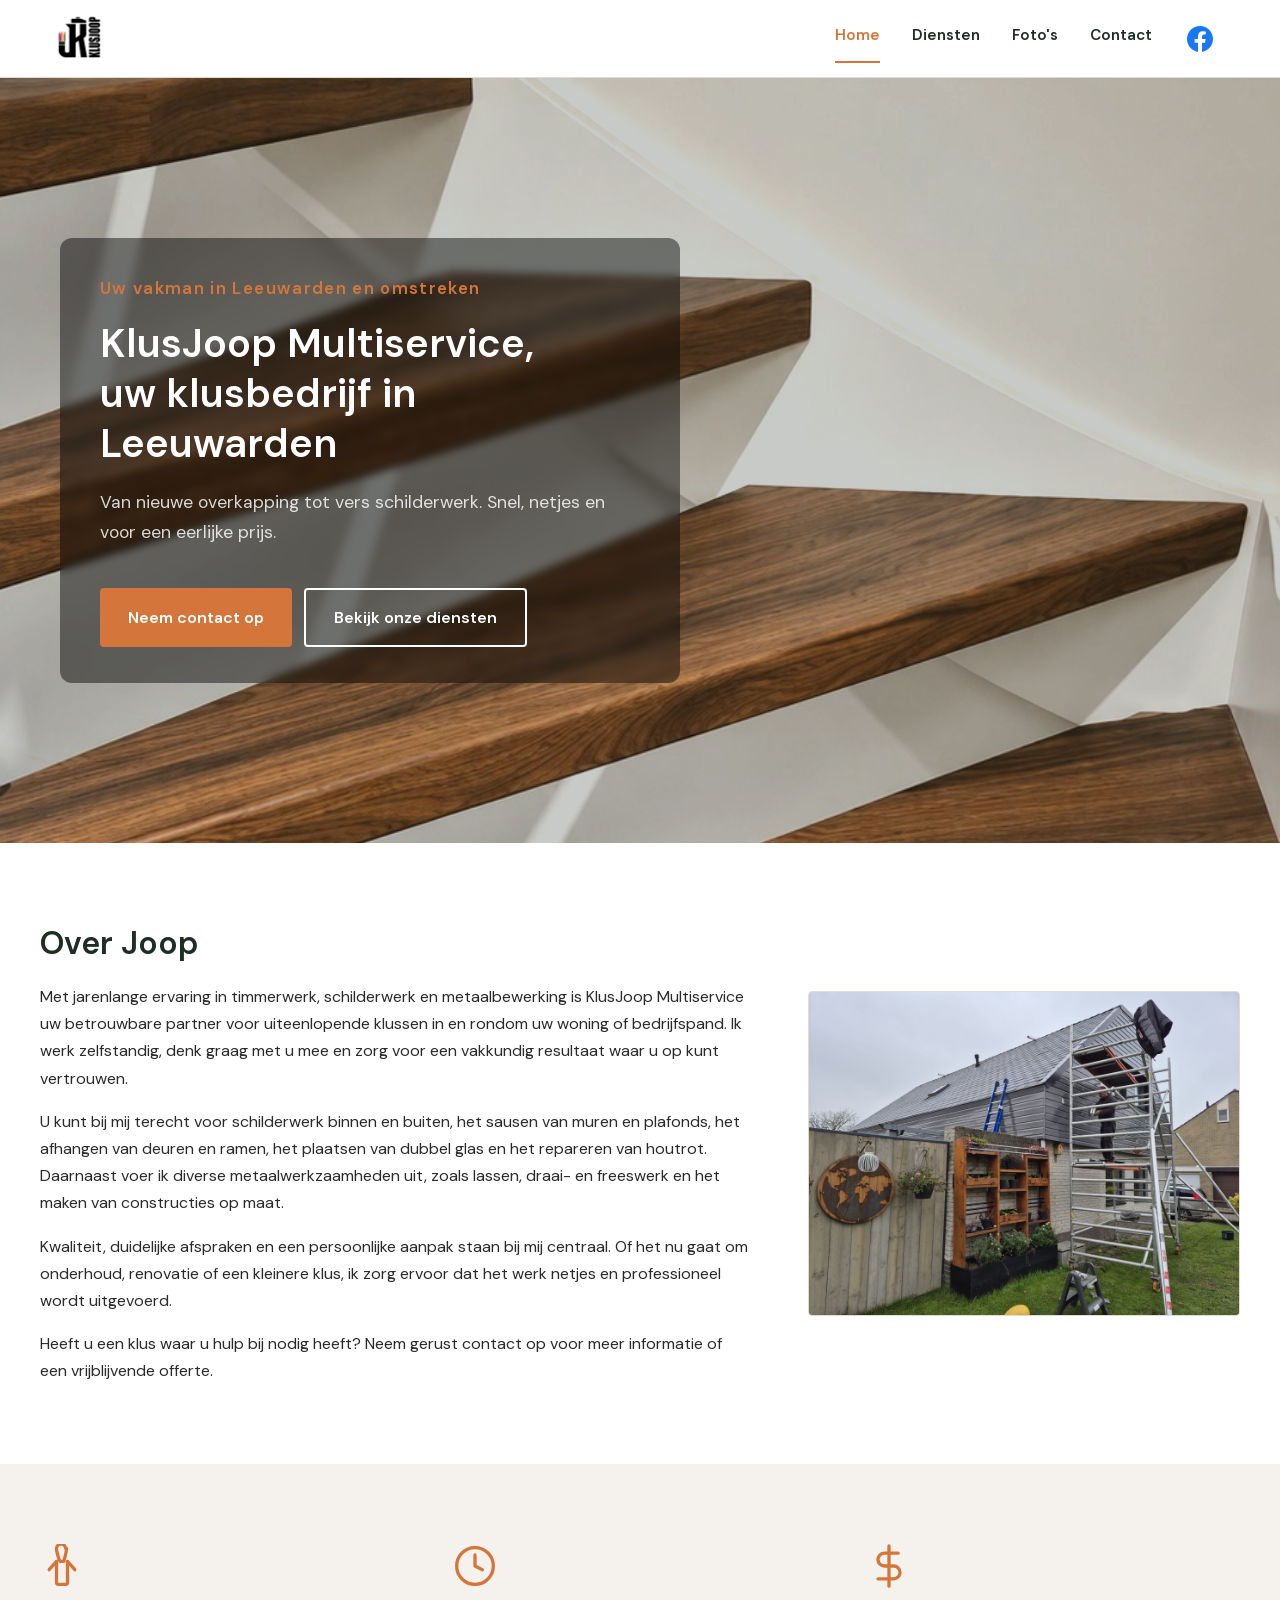
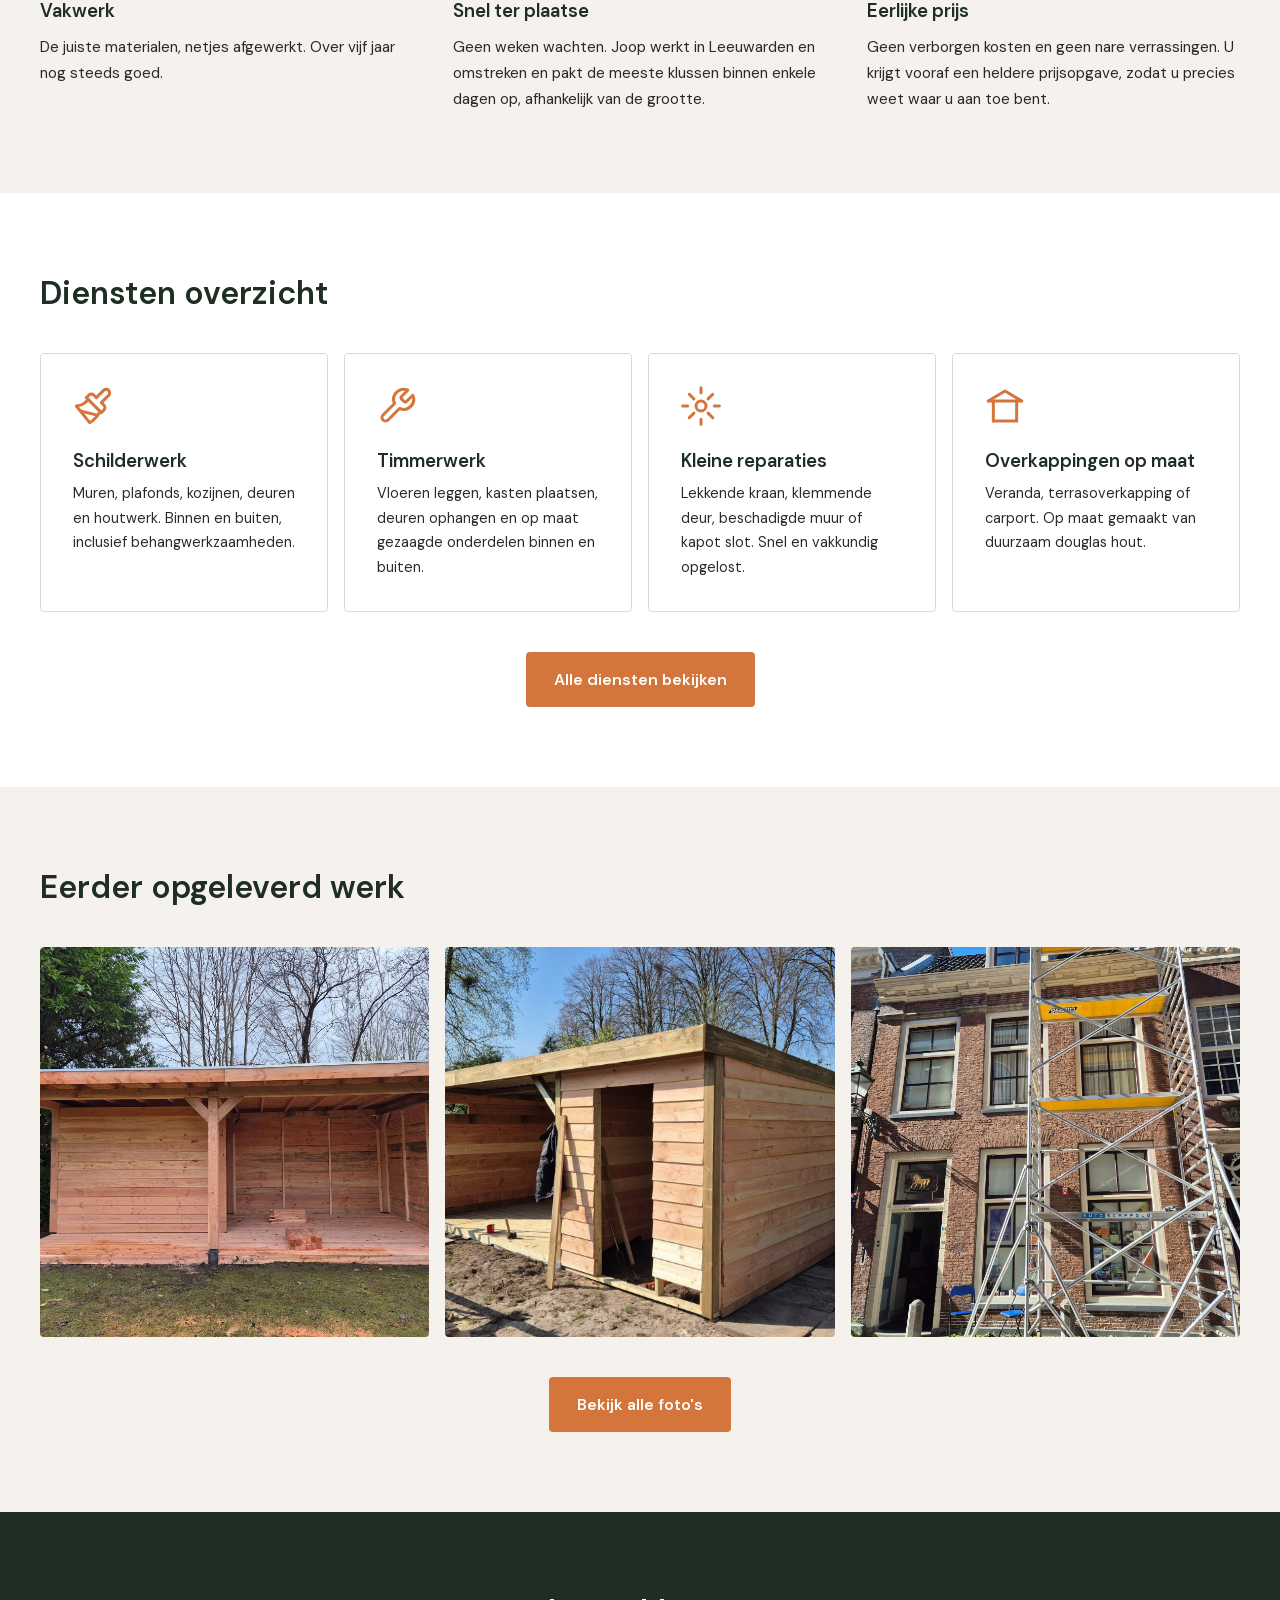
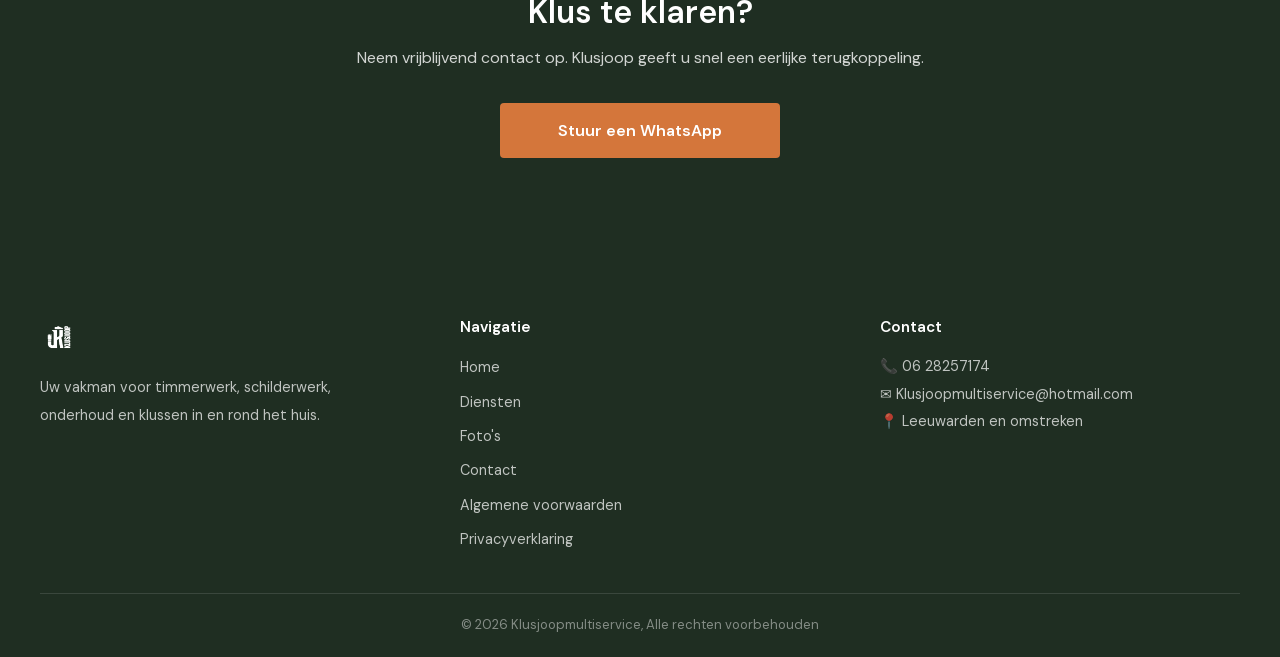
==== index.html @ 821d4076 "Initial commit — KlusJoop website productie-klaar - Statische HTML-website voor KlusJoop Multiservic" ====
<!DOCTYPE html>
<html lang="nl">
<head>
  <meta charset="UTF-8">
  <meta name="viewport" content="width=device-width, initial-scale=1.0">
  <meta name="description" content="KlusJoop is uw vakman in Leeuwarden voor schilderwerk, timmerwerk en overkappingen. Eerlijke prijs, snel ter plaatse. Bel of WhatsApp direct.">
  <title>KlusJoop — Klusbedrijf in Leeuwarden | Schilderwerk &amp; Timmerwerk</title>
  <meta name="robots" content="index, follow">
  <link rel="canonical" href="https://klusjoop.nl/">
  <meta property="og:type" content="website">
  <meta property="og:title" content="KlusJoop — Klusbedrijf in Leeuwarden">
  <meta property="og:description" content="Uw vakman in Leeuwarden voor schilderwerk, timmerwerk en overkappingen. Eerlijke prijs, snel ter plaatse.">
  <meta property="og:image" content="https://klusjoop.nl/images/logo.png">
  <meta property="og:url" content="https://klusjoop.nl/">
  <link rel="icon" type="image/png" href="images/logo.png">
  <link rel="preload" as="image" href="images/hero-bg.jpg">
  <link rel="stylesheet" href="style.css">
  <script type="application/ld+json">
  {
    "@context": "https://schema.org",
    "@type": "HomeAndConstructionBusiness",
    "name": "KlusJoop Multiservice",
    "url": "https://klusjoop.nl",
    "telephone": "+31628257174",
    "email": "Klusjoopmultiservice@hotmail.com",
    "openingHours": "Mo-Fr 08:00-17:00",
    "address": {
      "@type": "PostalAddress",
      "addressLocality": "Leeuwarden",
      "addressCountry": "NL"
    },
    "areaServed": "Leeuwarden",
    "description": "KlusJoop Multiservice is uw vakman in Leeuwarden voor schilderwerk, timmerwerk en overkappingen.",
    "priceRange": "€€",
    "sameAs": ["https://www.facebook.com/p/Klus-Joop-61556157629900/"]
  }
  </script>
</head>
<body>

  <!-- BLOK 1 — NAVIGATIE -->
  <nav class="nav">
    <div class="nav-inner">
      <a href="index.html" class="nav-logo">
        <img src="images/logo.png" alt="KlusJoop logo — klusbedrijf in Leeuwarden" width="300" height="300">
      </a>
      <div class="nav-rechts">
        <ul class="nav-links">
          <li><a href="index.html" class="actief">Home</a></li>
          <li><a href="diensten.html">Diensten</a></li>
          <li><a href="projecten.html">Foto's</a></li>
          <li><a href="contact.html">Contact</a></li>
        </ul>
        <button class="hamburger" aria-label="Menu openen" aria-expanded="false" aria-controls="mobiel-menu">&#9776;</button>
        <a href="https://www.facebook.com/p/Klus-Joop-61556157629900/" class="nav-fb" target="_blank" rel="noopener noreferrer" aria-label="Klusjoop op Facebook">
          <svg xmlns="http://www.w3.org/2000/svg" viewBox="0 0 24 24" fill="currentColor" aria-hidden="true">
            <path d="M24 12.073c0-6.627-5.373-12-12-12s-12 5.373-12 12c0 5.99 4.388 10.954 10.125 11.854v-8.385H7.078v-3.47h3.047V9.43c0-3.007 1.792-4.669 4.533-4.669 1.312 0 2.686.235 2.686.235v2.953H15.83c-1.491 0-1.956.925-1.956 1.874v2.25h3.328l-.532 3.47h-2.796v8.385C19.612 23.027 24 18.062 24 12.073z"/>
          </svg>
        </a>
      </div>
    </div>
  </nav>

  <!-- Mobiel menu -->
  <div class="mobiel-menu" id="mobiel-menu" role="dialog" aria-modal="true" aria-label="Navigatiemenu">
    <button class="mobiel-sluiten" aria-label="Menu sluiten">&#10005;</button>
    <ul>
      <li><a href="index.html" class="actief">Home</a></li>
      <li><a href="diensten.html">Diensten</a></li>
      <li><a href="projecten.html">Foto's</a></li>
      <li><a href="contact.html">Contact</a></li>
      <li><a href="algemene-voorwaarden.html">Algemene voorwaarden</a></li>
    </ul>
  </div>

  <!-- BLOK 2 — HERO -->
  <section class="hero">
    <div class="hero-bg" id="hero-bg" style="background-image: url('images/hero-bg.jpg');"></div>
    <div class="hero-content">
      <div class="hero-tekst">
        <span class="hero-label">Uw vakman in Leeuwarden en omstreken</span>
        <h1>KlusJoop Multiservice,<br>uw klusbedrijf in Leeuwarden</h1>
        <p class="hero-subtitel">Van nieuwe overkapping tot vers schilderwerk. Snel, netjes en voor een eerlijke prijs.</p>
        <div class="hero-knoppen">
          <a href="contact.html" class="btn btn-primair">Neem contact op</a>
          <a href="diensten.html" class="btn btn-secundair">Bekijk onze diensten</a>
        </div>
      </div>
    </div>
  </section>

  <!-- BLOK 3 — INTRODUCTIE -->
  <section class="intro">
    <div class="intro-inner">
      <div class="intro-tekst">
        <h2>Over Joop</h2>
        <p>Met jarenlange ervaring in timmerwerk, schilderwerk en metaalbewerking is KlusJoop Multiservice uw betrouwbare partner voor uiteenlopende klussen in en rondom uw woning of bedrijfspand. Ik werk zelfstandig, denk graag met u mee en zorg voor een vakkundig resultaat waar u op kunt vertrouwen.</p>
        <p>U kunt bij mij terecht voor schilderwerk binnen en buiten, het sausen van muren en plafonds, het afhangen van deuren en ramen, het plaatsen van dubbel glas en het repareren van houtrot. Daarnaast voer ik diverse metaalwerkzaamheden uit, zoals lassen, draai- en freeswerk en het maken van constructies op maat.</p>
        <p>Kwaliteit, duidelijke afspraken en een persoonlijke aanpak staan bij mij centraal. Of het nu gaat om onderhoud, renovatie of een kleinere klus, ik zorg ervoor dat het werk netjes en professioneel wordt uitgevoerd.</p>
        <p>Heeft u een klus waar u hulp bij nodig heeft? Neem gerust contact op voor meer informatie of een vrijblijvende offerte.</p>
      </div>
      <div class="intro-afbeelding">
        <img src="images/481671501_122220044114205254_1583790616550850296_n.jpg" alt="KlusJoop vakman aan het werk in Leeuwarden" loading="lazy" width="2000" height="1500">
      </div>
    </div>
  </section>

  <!-- BLOK 4 — USP-BALK -->
  <section class="usp">
    <div class="usp-inner">

      <div class="usp-blok">
        <svg xmlns="http://www.w3.org/2000/svg" viewBox="0 0 24 24" fill="none" stroke="currentColor" stroke-width="1.8" stroke-linecap="round" stroke-linejoin="round" aria-hidden="true">
          <path d="M14.5 2.5c0 1.5-1.5 7-1.5 7h-2C10.5 9.5 9 4 9 2.5a2.5 2.5 0 0 1 5 0z"/>
          <path d="M9 9.5V21a1 1 0 0 0 1 1h4a1 1 0 0 0 1-1V9.5"/>
          <path d="M5 14l4 -4.5"/>
          <path d="M19 14l-4-4.5"/>
        </svg>
        <h3>Vakwerk</h3>
        <p>De juiste materialen, netjes afgewerkt. Over vijf jaar nog steeds goed.</p>
      </div>

      <div class="usp-blok">
        <svg xmlns="http://www.w3.org/2000/svg" viewBox="0 0 24 24" fill="none" stroke="currentColor" stroke-width="1.8" stroke-linecap="round" stroke-linejoin="round" aria-hidden="true">
          <circle cx="12" cy="12" r="10"/>
          <polyline points="12 6 12 12 16 14"/>
        </svg>
        <h3>Snel ter plaatse</h3>
        <p>Geen weken wachten. Joop werkt in Leeuwarden en omstreken en pakt de meeste klussen binnen enkele dagen op, afhankelijk van de grootte.</p>
      </div>

      <div class="usp-blok">
        <svg xmlns="http://www.w3.org/2000/svg" viewBox="0 0 24 24" fill="none" stroke="currentColor" stroke-width="1.8" stroke-linecap="round" stroke-linejoin="round" aria-hidden="true">
          <line x1="12" y1="1" x2="12" y2="23"/>
          <path d="M17 5H9.5a3.5 3.5 0 0 0 0 7h5a3.5 3.5 0 0 1 0 7H6"/>
        </svg>
        <h3>Eerlijke prijs</h3>
        <p>Geen verborgen kosten en geen nare verrassingen. U krijgt vooraf een heldere prijsopgave, zodat u precies weet waar u aan toe bent.</p>
      </div>

    </div>
  </section>

  <!-- BLOK 5 — DIENSTEN PREVIEW -->
  <section class="diensten-preview">
    <div class="diensten-preview-inner">
      <h2>Diensten overzicht</h2>
      <div class="diensten-grid">

        <div class="dienst-kaart">
          <svg xmlns="http://www.w3.org/2000/svg" viewBox="0 0 24 24" fill="none" stroke="currentColor" stroke-width="1.8" stroke-linecap="round" stroke-linejoin="round" aria-hidden="true">
            <path d="M18.37 2.63 14 7l-1.59-1.59a2 2 0 0 0-2.82 0L8 7l9 9 1.59-1.59a2 2 0 0 0 0-2.82L17 10l4.37-4.37a2.12 2.12 0 0 0-3-3z"/>
            <path d="M9 8c-2 3-4 3.5-7 4l8 10c2-1 6-5 6-7"/>
            <path d="M14.5 17.5 4.5 15"/>
          </svg>
          <h3>Schilderwerk</h3>
          <p>Muren, plafonds, kozijnen, deuren en houtwerk. Binnen en buiten, inclusief behangwerkzaamheden.</p>
        </div>

        <div class="dienst-kaart">
          <svg xmlns="http://www.w3.org/2000/svg" viewBox="0 0 24 24" fill="none" stroke="currentColor" stroke-width="1.8" stroke-linecap="round" stroke-linejoin="round" aria-hidden="true">
            <path d="M14.7 6.3a1 1 0 0 0 0 1.4l1.6 1.6a1 1 0 0 0 1.4 0l3.77-3.77a6 6 0 0 1-7.94 7.94l-6.91 6.91a2.12 2.12 0 0 1-3-3l6.91-6.91a6 6 0 0 1 7.94-7.94l-3.76 3.76z"/>
          </svg>
          <h3>Timmerwerk</h3>
          <p>Vloeren leggen, kasten plaatsen, deuren ophangen en op maat gezaagde onderdelen binnen en buiten.</p>
        </div>

        <div class="dienst-kaart">
          <svg xmlns="http://www.w3.org/2000/svg" viewBox="0 0 24 24" fill="none" stroke="currentColor" stroke-width="1.8" stroke-linecap="round" stroke-linejoin="round" aria-hidden="true">
            <circle cx="12" cy="12" r="3"/>
            <path d="M19.07 4.93 16.24 7.76M4.93 4.93l2.83 2.83m8.49 8.49 2.83 2.83M4.93 19.07l2.83-2.83"/>
            <path d="M12 1v3m0 16v3M1 12h3m16 0h3"/>
          </svg>
          <h3>Kleine reparaties</h3>
          <p>Lekkende kraan, klemmende deur, beschadigde muur of kapot slot. Snel en vakkundig opgelost.</p>
        </div>

        <div class="dienst-kaart">
          <svg xmlns="http://www.w3.org/2000/svg" viewBox="0 0 24 24" fill="none" stroke="currentColor" stroke-width="1.8" stroke-linecap="round" stroke-linejoin="round" aria-hidden="true">
            <path d="M2 9l10-6 10 6"/>
            <line x1="2" y1="9" x2="22" y2="9"/>
            <line x1="5" y1="9" x2="5" y2="21"/>
            <line x1="19" y1="9" x2="19" y2="21"/>
            <line x1="5" y1="21" x2="19" y2="21"/>
          </svg>
          <h3>Overkappingen op maat</h3>
          <p>Veranda, terrasoverkapping of carport. Op maat gemaakt van duurzaam douglas hout.</p>
        </div>

      </div>
      <div class="diensten-preview-cta">
        <a href="diensten.html" class="btn btn-primair" style="width:auto;display:inline-flex;">Alle diensten bekijken</a>
      </div>
    </div>
  </section>

  <!-- BLOK 6 — PROJECTEN PREVIEW -->
  <section class="projecten-preview">
    <div class="projecten-preview-inner">
      <h2>Eerder opgeleverd werk</h2>
      <div class="projecten-grid">
        <div class="project-foto">
          <img src="images/overkappingen/482089319_122221683668205254_6681613224179390470_n.jpg" alt="Overkapping uitgevoerd door KlusJoop in Leeuwarden" loading="lazy" width="2048" height="1536">
        </div>
        <div class="project-foto">
          <img src="images/overkappingen/490574502_122233581524205254_4826941163059141620_n.jpg" alt="Overkapping buitenconstructie uitgevoerd door KlusJoop in Leeuwarden" loading="lazy" width="2048" height="1152">
        </div>
        <div class="project-foto">
          <img src="images/schilderwerk/474758543_122211121628205254_1711628258566395166_n.jpg" alt="Schilderwerk uitgevoerd door KlusJoop in Leeuwarden" loading="lazy" width="1536" height="2048">
        </div>
      </div>
      <div class="projecten-preview-cta">
        <a href="projecten.html" class="btn btn-primair" style="width:auto;display:inline-flex;">Bekijk alle foto's</a>
      </div>
    </div>
  </section>

  <!-- BLOK 7 — CTA-BALK -->
  <section class="cta-balk">
    <h2>Klus te klaren?</h2>
    <p>Neem vrijblijvend contact op. Klusjoop geeft u snel een eerlijke terugkoppeling.</p>
    <a href="https://wa.me/31628257174" class="btn btn-primair" target="_blank" rel="noopener noreferrer" style="max-width:280px;margin:0 auto;">Stuur een WhatsApp</a>
  </section>

  <!-- BLOK 8 — FOOTER -->
  <footer class="footer">
    <div class="footer-inner">
      <div class="footer-kolom">
        <div class="footer-logo">
          <img src="images/logo.png" alt="KlusJoop logo — klusbedrijf in Leeuwarden" width="300" height="300">
        </div>
        <p>Uw vakman voor timmerwerk, schilderwerk, onderhoud en klussen in en rond het huis.</p>
      </div>
      <div class="footer-kolom">
        <h4>Navigatie</h4>
        <ul>
          <li><a href="index.html">Home</a></li>
          <li><a href="diensten.html">Diensten</a></li>
          <li><a href="projecten.html">Foto's</a></li>
          <li><a href="contact.html">Contact</a></li>
          <li><a href="algemene-voorwaarden.html">Algemene voorwaarden</a></li>
          <li><a href="privacyverklaring.html">Privacyverklaring</a></li>
        </ul>
      </div>
      <div class="footer-kolom">
        <h4>Contact</h4>
        <p>&#128222; 06 28257174</p>
        <p>&#9993; Klusjoopmultiservice@hotmail.com</p>
        <p>&#128205; Leeuwarden en omstreken</p>
      </div>
    </div>
    <div class="footer-bottom">
      &copy; <span id="jaar"></span> Klusjoopmultiservice, Alle rechten voorbehouden
    </div>
  </footer>

  <script src="script.js"></script>
<script>document.getElementById("jaar").textContent = new Date().getFullYear();</script>
</body>
</html>
---- style.css ----
/* ===========================================
   KLUSJOOP — STYLESHEET
   Mobile-first, vanilla CSS3
   =========================================== */

/* --- Zelfgehoste fonts (AVG-compliant, geen Google Fonts CDN) --- */
@font-face {
  font-family: 'DM Sans';
  font-style: normal;
  font-weight: 400;
  font-display: swap;
  src: url('fonts/dm-sans-latin-ext.woff2') format('woff2');
  unicode-range: U+0100-02BA, U+02BD-02C5, U+02C7-02CC, U+02CE-02D7, U+02DD-02FF, U+0304, U+0308, U+0329, U+1D00-1DBF, U+1E00-1E9F, U+1EF2-1EFF, U+2020, U+20A0-20AB, U+20AD-20C0, U+2113, U+2C60-2C7F, U+A720-A7FF;
}
@font-face {
  font-family: 'DM Sans';
  font-style: normal;
  font-weight: 400;
  font-display: swap;
  src: url('fonts/dm-sans-latin.woff2') format('woff2');
  unicode-range: U+0000-00FF, U+0131, U+0152-0153, U+02BB-02BC, U+02C6, U+02DA, U+02DC, U+0304, U+0308, U+0329, U+2000-206F, U+20AC, U+2122, U+2191, U+2193, U+2212, U+2215, U+FEFF, U+FFFD;
}
@font-face {
  font-family: 'DM Sans';
  font-style: normal;
  font-weight: 600;
  font-display: swap;
  src: url('fonts/dm-sans-latin-ext.woff2') format('woff2');
  unicode-range: U+0100-02BA, U+02BD-02C5, U+02C7-02CC, U+02CE-02D7, U+02DD-02FF, U+0304, U+0308, U+0329, U+1D00-1DBF, U+1E00-1E9F, U+1EF2-1EFF, U+2020, U+20A0-20AB, U+20AD-20C0, U+2113, U+2C60-2C7F, U+A720-A7FF;
}
@font-face {
  font-family: 'DM Sans';
  font-style: normal;
  font-weight: 600;
  font-display: swap;
  src: url('fonts/dm-sans-latin.woff2') format('woff2');
  unicode-range: U+0000-00FF, U+0131, U+0152-0153, U+02BB-02BC, U+02C6, U+02DA, U+02DC, U+0304, U+0308, U+0329, U+2000-206F, U+20AC, U+2122, U+2191, U+2193, U+2212, U+2215, U+FEFF, U+FFFD;
}

/* --- Custom Properties --- */
:root {
  --kleur-achtergrond: #FFFFFF;
  --kleur-primair:     #1F2E22;
  --kleur-accent:      #D4763B;
  --kleur-tekst:       #2A2A2A;
  --kleur-licht:       #F5F2ED;
  --kleur-nav:         #FFFFFF;
  --kleur-nav-tekst:   #1F2E22;
  --kleur-donker:      #1F2E22;
  --container-max:     1200px;
}

/* --- Reset & Base --- */
*, *::before, *::after {
  box-sizing: border-box;
  margin: 0;
  padding: 0;
}

html {
  scroll-behavior: smooth;
}

body {
  font-family: 'DM Sans', sans-serif;
  font-size: 16px;
  line-height: 1.7;
  color: var(--kleur-tekst);
  background-color: var(--kleur-achtergrond);
  overflow-x: hidden;
}

img {
  max-width: 100%;
  height: auto;
  display: block;
}

a {
  text-decoration: none;
  color: inherit;
}

ul { list-style: none; }

h1, h2, h3, h4 {
  line-height: 1.25;
  color: var(--kleur-primair);
}

h1 { font-size: 1.8rem; font-weight: 600; }
h2 { font-size: 1.5rem; font-weight: 600; }
h3 { font-size: 1.15rem; font-weight: 600; }

/* --- Container --- */
.container {
  width: 100%;
  max-width: var(--container-max);
  margin: 0 auto;
  padding: 0 20px;
}

/* --- Buttons --- */
.btn {
  display: inline-flex;
  align-items: center;
  justify-content: center;
  padding: 14px 28px;
  border-radius: 4px;
  font-family: 'DM Sans', sans-serif;
  font-size: 1rem;
  font-weight: 600;
  cursor: pointer;
  border: none;
  text-align: center;
  min-height: 48px;
  width: 100%;
  transition: opacity 0.2s ease;
}

.btn:hover { opacity: 0.85; }

.btn-primair {
  background-color: var(--kleur-accent);
  color: #FFFFFF;
}

.btn-secundair {
  background-color: transparent;
  color: #FFFFFF;
  border: 2px solid #FFFFFF;
}

/* ===========================================
   NAVIGATIE
   =========================================== */

.nav {
  position: sticky;
  top: 0;
  z-index: 1000;
  background-color: var(--kleur-nav);
  border-bottom: 1px solid #E0DAD2;
}

.nav-inner {
  max-width: var(--container-max);
  margin: 0 auto;
  padding: 0 20px 0 4px;
  display: flex;
  align-items: center;
  justify-content: space-between;
  height: 77px;
}

.nav-logo img {
  height: 74px;
  width: auto;
}

.nav-rechts {
  display: flex;
  align-items: center;
  gap: 4px;
}

.nav-links { display: none; }

.nav-fb {
  display: flex;
  align-items: center;
  justify-content: center;
  min-height: 48px;
  min-width: 40px;
  color: #1877F2;
  border-radius: 4px;
  margin-left: 24px;
  transition: opacity 0.2s;
}

.nav-fb:hover { opacity: 0.75; }

.nav-fb svg {
  width: 26px;
  height: 26px;
}

.hamburger {
  background: none;
  border: none;
  cursor: pointer;
  font-size: 1.6rem;
  color: var(--kleur-nav-tekst);
  min-height: 48px;
  min-width: 48px;
  display: flex;
  align-items: center;
  justify-content: flex-end;
}

/* Mobile fullscreen menu */
.mobiel-menu {
  position: fixed;
  inset: 0;
  background-color: var(--kleur-primair);
  z-index: 2000;
  display: flex;
  flex-direction: column;
  align-items: center;
  justify-content: center;
  transform: translateY(-100%);
  transition: transform 0.35s cubic-bezier(0.4, 0, 0.2, 1);
}

.mobiel-menu.open { transform: translateY(0); }

.mobiel-sluiten {
  position: absolute;
  top: 16px;
  right: 20px;
  background: none;
  border: none;
  color: #FFFFFF;
  font-size: 2rem;
  cursor: pointer;
  min-height: 48px;
  min-width: 48px;
  display: flex;
  align-items: center;
  justify-content: center;
}

.mobiel-menu ul {
  display: flex;
  flex-direction: column;
  align-items: center;
  gap: 36px;
}

.mobiel-menu ul a {
  color: #FFFFFF;
  font-size: 1.5rem;
  font-weight: 600;
  min-height: 48px;
  display: flex;
  align-items: center;
  transition: color 0.2s;
}

.mobiel-menu ul a.actief,
.mobiel-menu ul a:hover { color: var(--kleur-accent); }

/* ===========================================
   HERO
   =========================================== */

.hero {
  position: relative;
  min-height: 85vh;
  background-color: #1F2E22;
  display: flex;
  align-items: center;
  overflow: hidden;
}

.hero-bg {
  position: absolute;
  inset: 0;
  background-size: cover;
  background-position: center 30%;
  opacity: 0.75;
  filter: brightness(1.1) contrast(1.05) saturate(1.15);
}

.hero-content {
  position: relative;
  z-index: 1;
  width: 100%;
  max-width: var(--container-max);
  margin: 0 auto;
  padding: 80px 20px;
}

.hero-tekst {
  display: inline-block;
  background: rgba(0, 0, 0, 0.45);
  backdrop-filter: blur(4px);
  -webkit-backdrop-filter: blur(4px);
  border-radius: 12px;
  padding: 36px 40px;
  max-width: 620px;
}

.hero-label {
  display: inline-block;
  color: var(--kleur-accent);
  font-size: 1.05rem;
  font-weight: 600;
  letter-spacing: 0.08em;
  margin-bottom: 16px;
}

.hero h1 {
  color: #FFFFFF;
  margin-bottom: 20px;
}

.hero-subtitel {
  color: rgba(255,255,255,0.82);
  font-size: 1.1rem;
  margin-bottom: 40px;
  max-width: 540px;
}

.hero-knoppen {
  display: flex;
  flex-direction: column;
  gap: 12px;
}

/* ===========================================
   INTRODUCTIE
   =========================================== */

.intro {
  background-color: #FFFFFF;
  padding: 60px 20px;
}

.intro-inner {
  max-width: var(--container-max);
  margin: 0 auto;
  display: flex;
  flex-direction: column;
  gap: 40px;
}

.intro-tekst h2 { margin-bottom: 20px; }

.intro-tekst p {
  margin-bottom: 16px;
  color: var(--kleur-tekst);
}

.intro-tekst p:last-child { margin-bottom: 0; }

.intro-afbeelding img {
  width: 100%;
  border: 1px solid #E0DAD2;
  border-radius: 4px;
}

/* ===========================================
   USP-BALK
   =========================================== */

.usp {
  background-color: var(--kleur-licht);
  padding: 60px 20px;
}

.usp-inner {
  max-width: var(--container-max);
  margin: 0 auto;
  display: flex;
  flex-direction: column;
  gap: 40px;
}

.usp-blok {
  display: flex;
  flex-direction: column;
  gap: 12px;
}

.usp-blok svg {
  width: 44px;
  height: 44px;
  color: var(--kleur-accent);
  flex-shrink: 0;
}

.usp-blok h3 { color: var(--kleur-primair); }

.usp-blok p {
  color: var(--kleur-tekst);
  font-size: 0.95rem;
}

/* ===========================================
   DIENSTEN PREVIEW
   =========================================== */

.diensten-preview {
  background-color: #FFFFFF;
  padding: 60px 20px;
}

.diensten-preview-inner {
  max-width: var(--container-max);
  margin: 0 auto;
}

.diensten-preview > .diensten-preview-inner > h2,
.diensten-preview-inner h2 { margin-bottom: 40px; }

.diensten-grid {
  display: grid;
  grid-template-columns: 1fr;
  gap: 16px;
  margin-bottom: 40px;
}

.dienst-kaart {
  background: #FFFFFF;
  border: 1px solid #E0DAD2;
  padding: 32px;
  border-radius: 4px;
}

.dienst-kaart svg {
  width: 40px;
  height: 40px;
  color: var(--kleur-accent);
  margin-bottom: 16px;
}

.dienst-kaart h3 {
  margin-bottom: 8px;
  color: var(--kleur-primair);
}

.dienst-kaart p {
  font-size: 0.9rem;
  color: var(--kleur-tekst);
}

.diensten-preview-cta { text-align: center; }

/* ===========================================
   PROJECTEN PREVIEW
   =========================================== */

.projecten-preview {
  background-color: var(--kleur-licht);
  padding: 60px 20px;
}

.projecten-preview-inner {
  max-width: var(--container-max);
  margin: 0 auto;
}

.projecten-preview-inner h2 { margin-bottom: 40px; }

.projecten-grid {
  display: grid;
  grid-template-columns: 1fr;
  gap: 16px;
  margin-bottom: 40px;
}

.project-foto {
  aspect-ratio: 1/1;
  overflow: hidden;
  border-radius: 4px;
}

.project-foto img {
  width: 100%;
  height: 100%;
  object-fit: cover;
  transition: transform 0.3s ease;
}

.project-foto:hover img { transform: scale(1.04); }

.projecten-preview-cta { text-align: center; }

/* ===========================================
   CTA-BALK
   =========================================== */

.cta-balk {
  background-color: var(--kleur-primair);
  padding: 60px 20px;
  text-align: center;
}

.cta-balk h2 {
  color: #FFFFFF;
  margin-bottom: 12px;
}

.cta-balk p {
  color: rgba(255,255,255,0.8);
  margin-bottom: 32px;
}

/* ===========================================
   FOOTER
   =========================================== */

.footer {
  background-color: var(--kleur-primair);
  padding: 60px 20px 0;
}

.footer-inner {
  max-width: var(--container-max);
  margin: 0 auto;
  display: flex;
  flex-direction: column;
  gap: 40px;
}

.footer-logo img {
  height: 40px;
  width: auto;
  margin-bottom: 16px;
  filter: brightness(0) invert(1);
}

.footer-kolom p,
.footer-kolom a {
  color: rgba(255,255,255,0.72);
  font-size: 0.9rem;
  line-height: 1.9;
}

.footer-kolom h4 {
  color: #FFFFFF;
  font-size: 0.95rem;
  margin-bottom: 16px;
  font-weight: 600;
}

.footer-kolom ul {
  display: flex;
  flex-direction: column;
  gap: 6px;
}

.footer-kolom ul a:hover { color: var(--kleur-accent); }

.footer-bottom {
  max-width: var(--container-max);
  margin: 0 auto;
  border-top: 1px solid rgba(255,255,255,0.12);
  margin-top: 40px;
  padding: 20px 0;
  text-align: center;
  font-size: 0.82rem;
  color: rgba(255,255,255,0.45);
}

/* ===========================================
   PAGINA-HEADER (subpagina's)
   =========================================== */

.pagina-header {
  background-color: var(--kleur-primair);
  padding: 60px 20px;
  text-align: center;
}

.pagina-header h1 { color: #FFFFFF; }

.pagina-header p {
  color: rgba(255,255,255,0.78);
  margin-top: 12px;
  font-size: 1.05rem;
}

/* ===========================================
   DIENSTEN PAGINA
   =========================================== */

.diensten-sectie {
  background-color: #FFFFFF;
  padding: 60px 20px;
}

.diensten-sectie-inner {
  max-width: var(--container-max);
  margin: 0 auto;
  display: grid;
  grid-template-columns: 1fr;
  gap: 24px;
}

.dienst-uitgebreid {
  background: #FFFFFF;
  border: 1px solid #E0DAD2;
  padding: 36px;
  border-radius: 4px;
}

.dienst-uitgebreid svg {
  width: 48px;
  height: 48px;
  color: var(--kleur-accent);
  margin-bottom: 20px;
}

.dienst-uitgebreid h2 {
  font-size: 1.25rem;
  margin-bottom: 14px;
  color: var(--kleur-primair);
}

.diensten-cta {
  background-color: var(--kleur-accent);
  padding: 60px 20px;
  text-align: center;
}

.diensten-cta h2 {
  color: #FFFFFF;
  margin-bottom: 12px;
}

.diensten-cta p {
  color: rgba(255,255,255,0.9);
  margin-bottom: 28px;
}

/* ===========================================
   PROJECTEN PAGINA
   =========================================== */

.projecten-sectie {
  background-color: #f5f5f3;
  padding: 40px 20px 60px;
}

.projecten-sectie-inner {
  max-width: var(--container-max);
  margin: 0 auto;
}

.projecten-volledig-grid {
  display: grid;
  grid-template-columns: 1fr;
  gap: 12px;
}

.project-item {
  overflow: hidden;
  border-radius: 6px;
  cursor: pointer;
  aspect-ratio: 4/3;
  position: relative;
}

.project-item img {
  width: 100%;
  height: 100%;
  object-fit: cover;
  display: block;
  transition: transform 0.35s ease;
}

.project-item:hover img { transform: scale(1.05); }

.project-item:focus,
.project-item:focus-visible {
  outline: 3px solid var(--kleur-accent);
  outline-offset: 3px;
}

.projecten-categorie {
  margin-bottom: 80px;
  background: #fff;
  border: 1px solid #e0ddd8;
  border-radius: 10px;
  padding: 36px 36px 48px;
  box-shadow: 0 2px 10px rgba(0,0,0,0.05);
}

.categorie-titel {
  font-size: 1.25rem;
  font-weight: 600;
  color: var(--kleur-donker);
  margin-top: 0;
  margin-bottom: 20px;
  padding-bottom: 12px;
  border-bottom: 2px solid var(--kleur-accent);
  letter-spacing: 0.01em;
}

.project-placeholder {
  background-color: #f0f0f0;
  border-radius: 4px;
  aspect-ratio: 4/3;
  display: flex;
  align-items: center;
  justify-content: center;
  color: #999;
  font-size: 0.9rem;
  border: 2px dashed #ccc;
}

/* ===========================================
   LIGHTBOX
   =========================================== */

.lightbox {
  display: none;
  position: fixed;
  inset: 0;
  background: rgba(0,0,0,0.93);
  z-index: 9999;
  align-items: center;
  justify-content: center;
}

.lightbox.open { display: flex; }

.lightbox-img {
  max-width: 90vw;
  max-height: 85vh;
  object-fit: contain;
  border-radius: 4px;
}

.lightbox-sluiten {
  position: absolute;
  top: 16px;
  right: 20px;
  background: none;
  border: none;
  color: #FFFFFF;
  font-size: 2rem;
  cursor: pointer;
  min-height: 48px;
  min-width: 48px;
  display: flex;
  align-items: center;
  justify-content: center;
}

.lightbox-pijl {
  position: absolute;
  top: 50%;
  transform: translateY(-50%);
  background: rgba(255,255,255,0.12);
  border: none;
  color: #FFFFFF;
  font-size: 2rem;
  cursor: pointer;
  min-height: 56px;
  min-width: 48px;
  display: flex;
  align-items: center;
  justify-content: center;
  border-radius: 4px;
  transition: background 0.2s;
}

.lightbox-pijl:hover { background: rgba(255,255,255,0.28); }
.lightbox-pijl.links  { left: 12px; }
.lightbox-pijl.rechts { right: 12px; }

/* ===========================================
   CONTACT PAGINA
   =========================================== */

.contact-sectie {
  background-color: #FFFFFF;
  padding: 60px 20px;
}

.contact-inner {
  max-width: var(--container-max);
  margin: 0 auto;
  display: flex;
  flex-direction: column;
  gap: 40px;
}

.contact-formulier h2 { margin-bottom: 24px; }

.formulier-veld {
  display: flex;
  flex-direction: column;
  margin-bottom: 20px;
}

.formulier-veld label {
  font-weight: 600;
  font-size: 0.9rem;
  color: var(--kleur-primair);
  margin-bottom: 6px;
}

.formulier-veld input,
.formulier-veld textarea {
  border: 1px solid #E0DAD2;
  border-radius: 4px;
  padding: 12px 16px;
  font-family: 'DM Sans', sans-serif;
  font-size: 1rem;
  color: var(--kleur-tekst);
  min-height: 48px;
  background-color: #FFFFFF;
  transition: border-color 0.2s;
}

.formulier-veld input:focus,
.formulier-veld textarea:focus {
  outline: 2px solid var(--kleur-accent);
  outline-offset: 2px;
  border-color: var(--kleur-accent);
}

.formulier-veld textarea {
  min-height: unset;
  resize: vertical;
}

.contact-info {
  background-color: var(--kleur-licht);
  padding: 40px;
  border-radius: 4px;
}

.contact-info h3 {
  margin-bottom: 20px;
  color: var(--kleur-primair);
}

.contact-info .btn { margin-bottom: 28px; }

.contact-gegevens {
  display: flex;
  flex-direction: column;
  gap: 10px;
  font-size: 0.95rem;
  color: var(--kleur-tekst);
}

/* ===========================================
   TABLET — min-width: 768px
   =========================================== */

@media (min-width: 768px) {
  h1 { font-size: 2.2rem; }
  h2 { font-size: 1.8rem; }

  .hamburger { display: none; }

  .nav-links {
    display: flex;
    align-items: center;
    gap: 32px;
  }

  .nav-links a {
    color: var(--kleur-nav-tekst);
    font-weight: 600;
    font-size: 0.95rem;
    padding-bottom: 4px;
    border-bottom: 2px solid transparent;
    min-height: 48px;
    display: flex;
    align-items: center;
    transition: color 0.2s, border-color 0.2s;
  }

  .nav-links a:hover,
  .nav-links a.actief {
    color: var(--kleur-accent);
    border-bottom-color: var(--kleur-accent);
  }

  .hero-knoppen {
    flex-direction: row;
    max-width: 460px;
  }

  .hero-knoppen .btn { width: auto; }

  .intro { padding: 80px 20px; }
  .intro-inner {
    flex-direction: row;
    gap: 60px;
    align-items: center;
  }
  .intro-tekst  { flex: 1; }
  .intro-afbeelding { flex: 0 0 36%; }

  .usp { padding: 80px 20px; }
  .usp-inner { flex-direction: row; gap: 40px; }
  .usp-blok  { flex: 1; }

  .diensten-preview { padding: 80px 20px; }
  .diensten-grid { grid-template-columns: repeat(2, 1fr); }

  .projecten-preview { padding: 80px 20px; }
  .projecten-grid { grid-template-columns: repeat(2, 1fr); }

  .cta-balk { padding: 80px 20px; }

  .footer { padding: 80px 20px 0; }
  .footer-inner {
    flex-direction: row;
    gap: 60px;
  }
  .footer-kolom { flex: 1; }

  .pagina-header { padding: 80px 20px; }

  .diensten-sectie { padding: 80px 20px; }
  .diensten-sectie-inner { grid-template-columns: repeat(2, 1fr); }

  .projecten-sectie { padding: 40px 32px 60px; }
  .projecten-volledig-grid { grid-template-columns: repeat(2, 1fr); gap: 14px; }
  .projecten-categorie { padding: 32px; }

  .contact-sectie { padding: 80px 20px; }
  .contact-inner { flex-direction: row; align-items: flex-start; }
  .contact-formulier { flex: 0 0 58%; }
  .contact-info { flex: 1; }
}

/* ===========================================
   DESKTOP — min-width: 1024px
   =========================================== */

@media (min-width: 1024px) {
  h1 { font-size: 2.5rem; }
  h2 { font-size: 2rem; }

  .diensten-grid { grid-template-columns: repeat(4, 1fr); }
  .projecten-grid { grid-template-columns: repeat(3, 1fr); }
  .projecten-volledig-grid { grid-template-columns: repeat(3, 1fr); gap: 16px; }
}
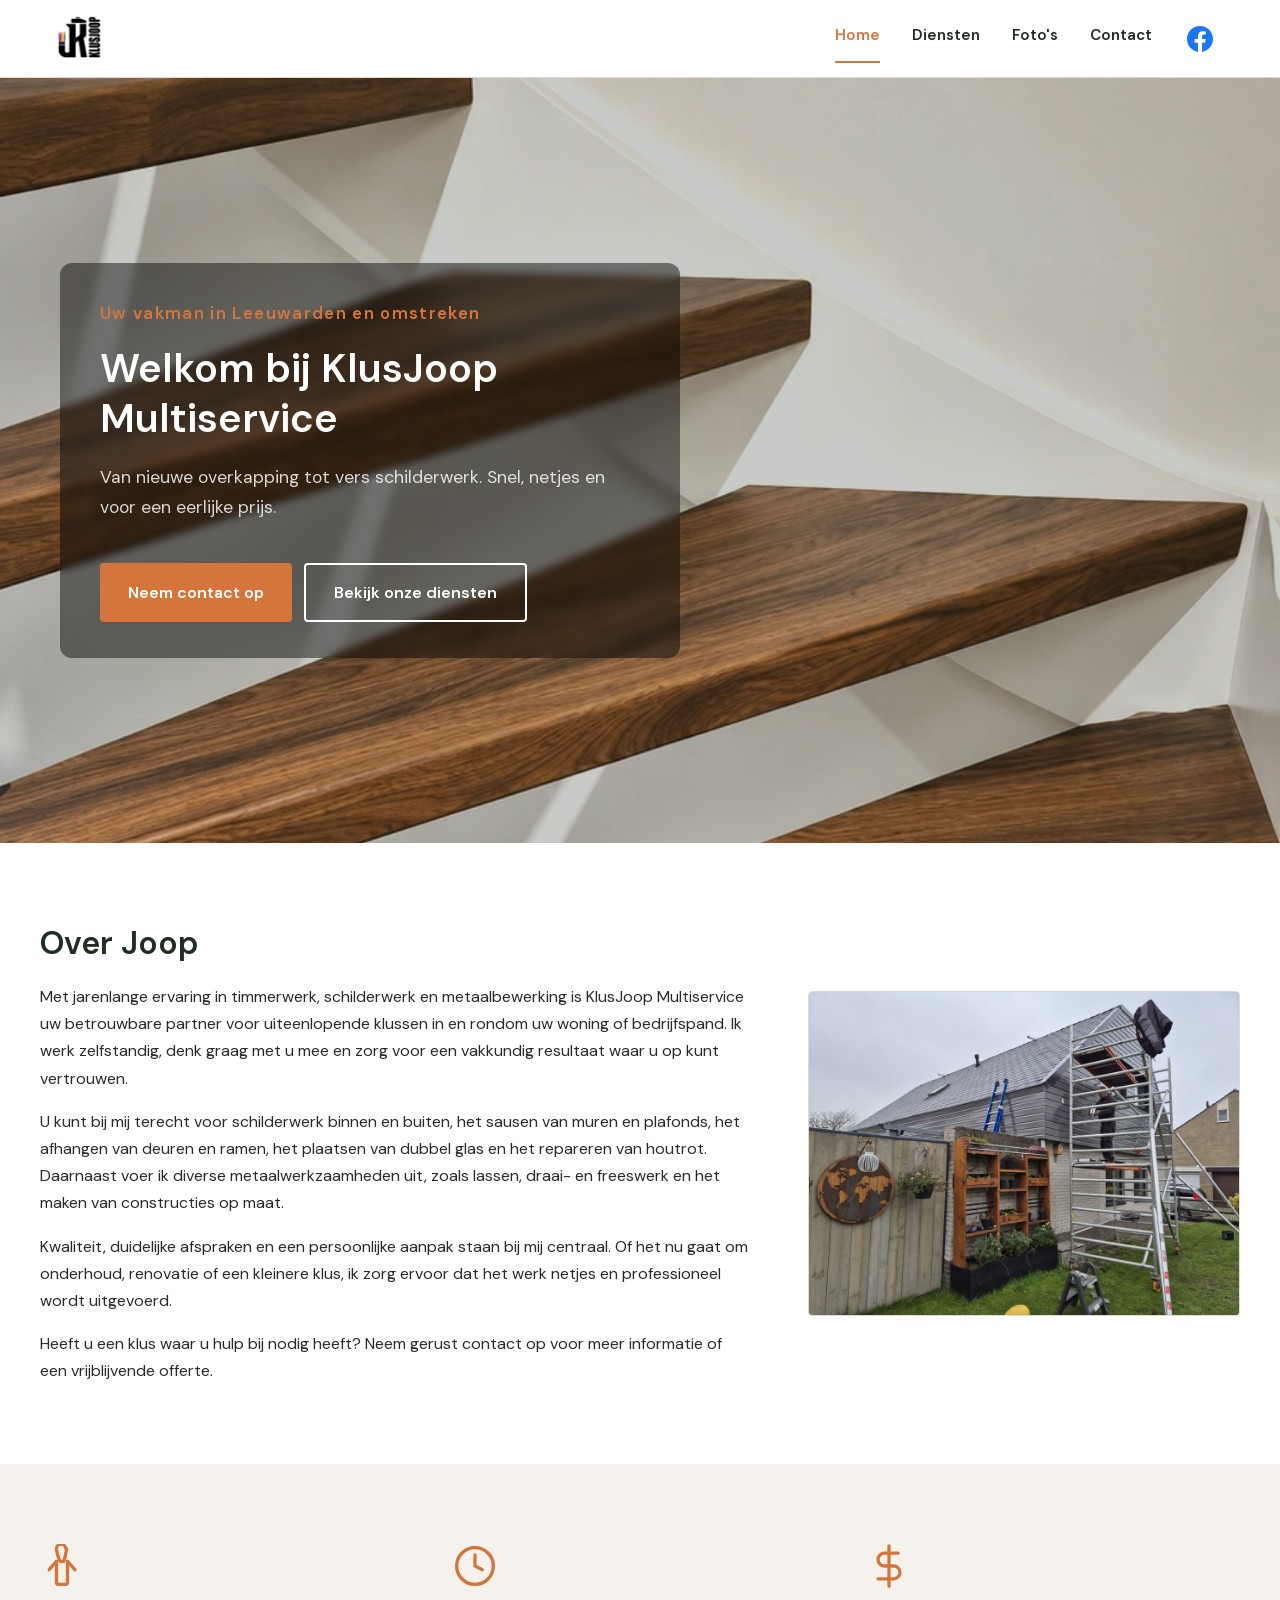
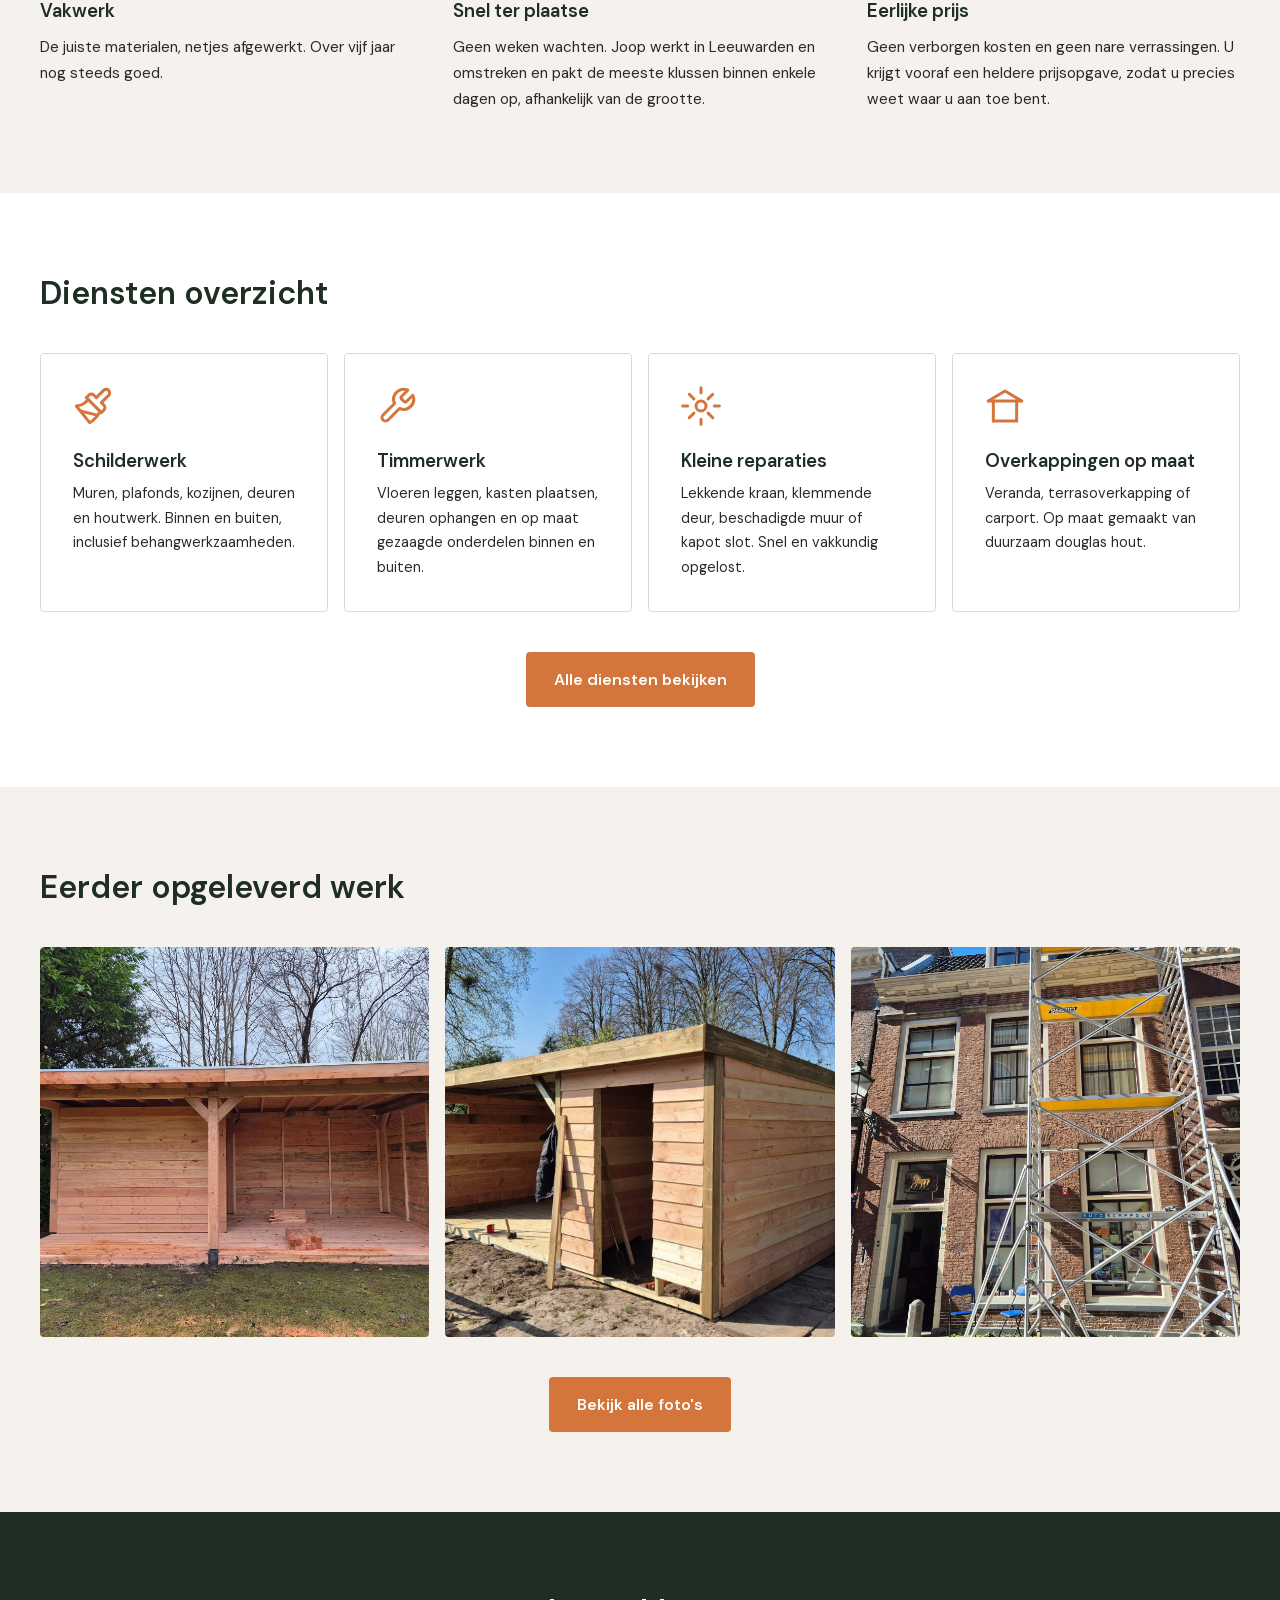
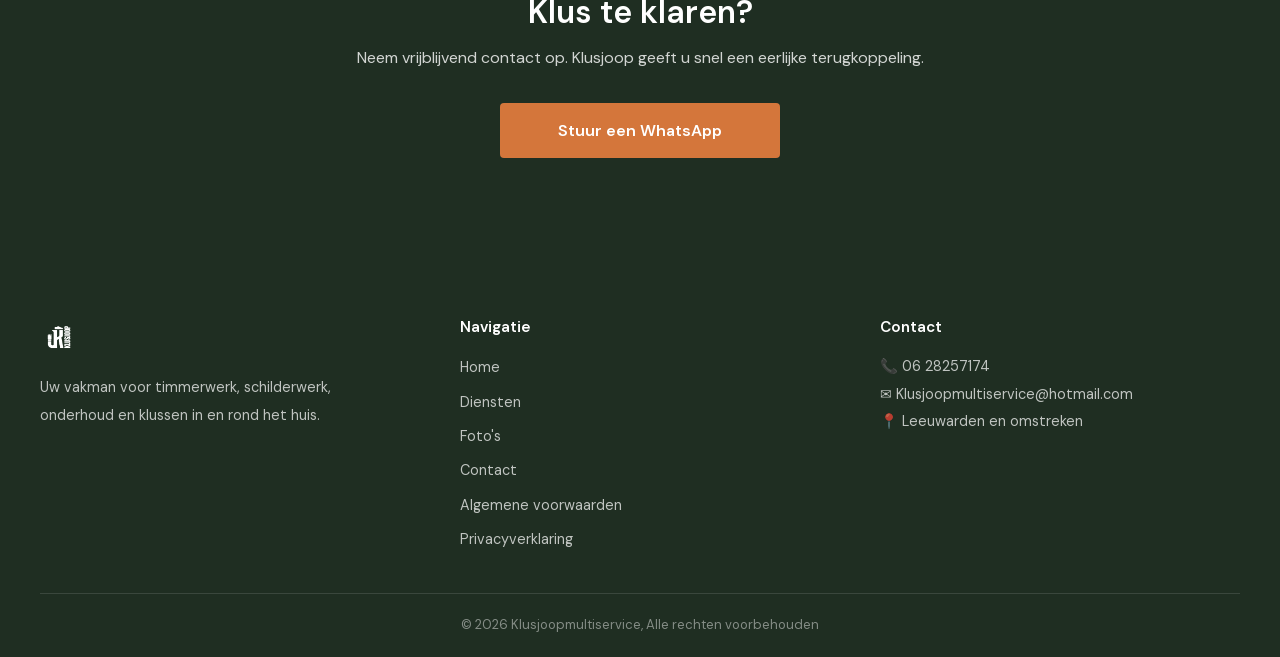
==== commit 2114609e: "Homepagina titel aangepast" ====
--- a/index.html
+++ b/index.html
@@ -79,7 +79,7 @@
     <div class="hero-content">
       <div class="hero-tekst">
         <span class="hero-label">Uw vakman in Leeuwarden en omstreken</span>
-        <h1>KlusJoop Multiservice,<br>uw klusbedrijf in Leeuwarden</h1>
+        <h1>Welkom bij KlusJoop Multiservice</h1>
         <p class="hero-subtitel">Van nieuwe overkapping tot vers schilderwerk. Snel, netjes en voor een eerlijke prijs.</p>
         <div class="hero-knoppen">
           <a href="contact.html" class="btn btn-primair">Neem contact op</a>
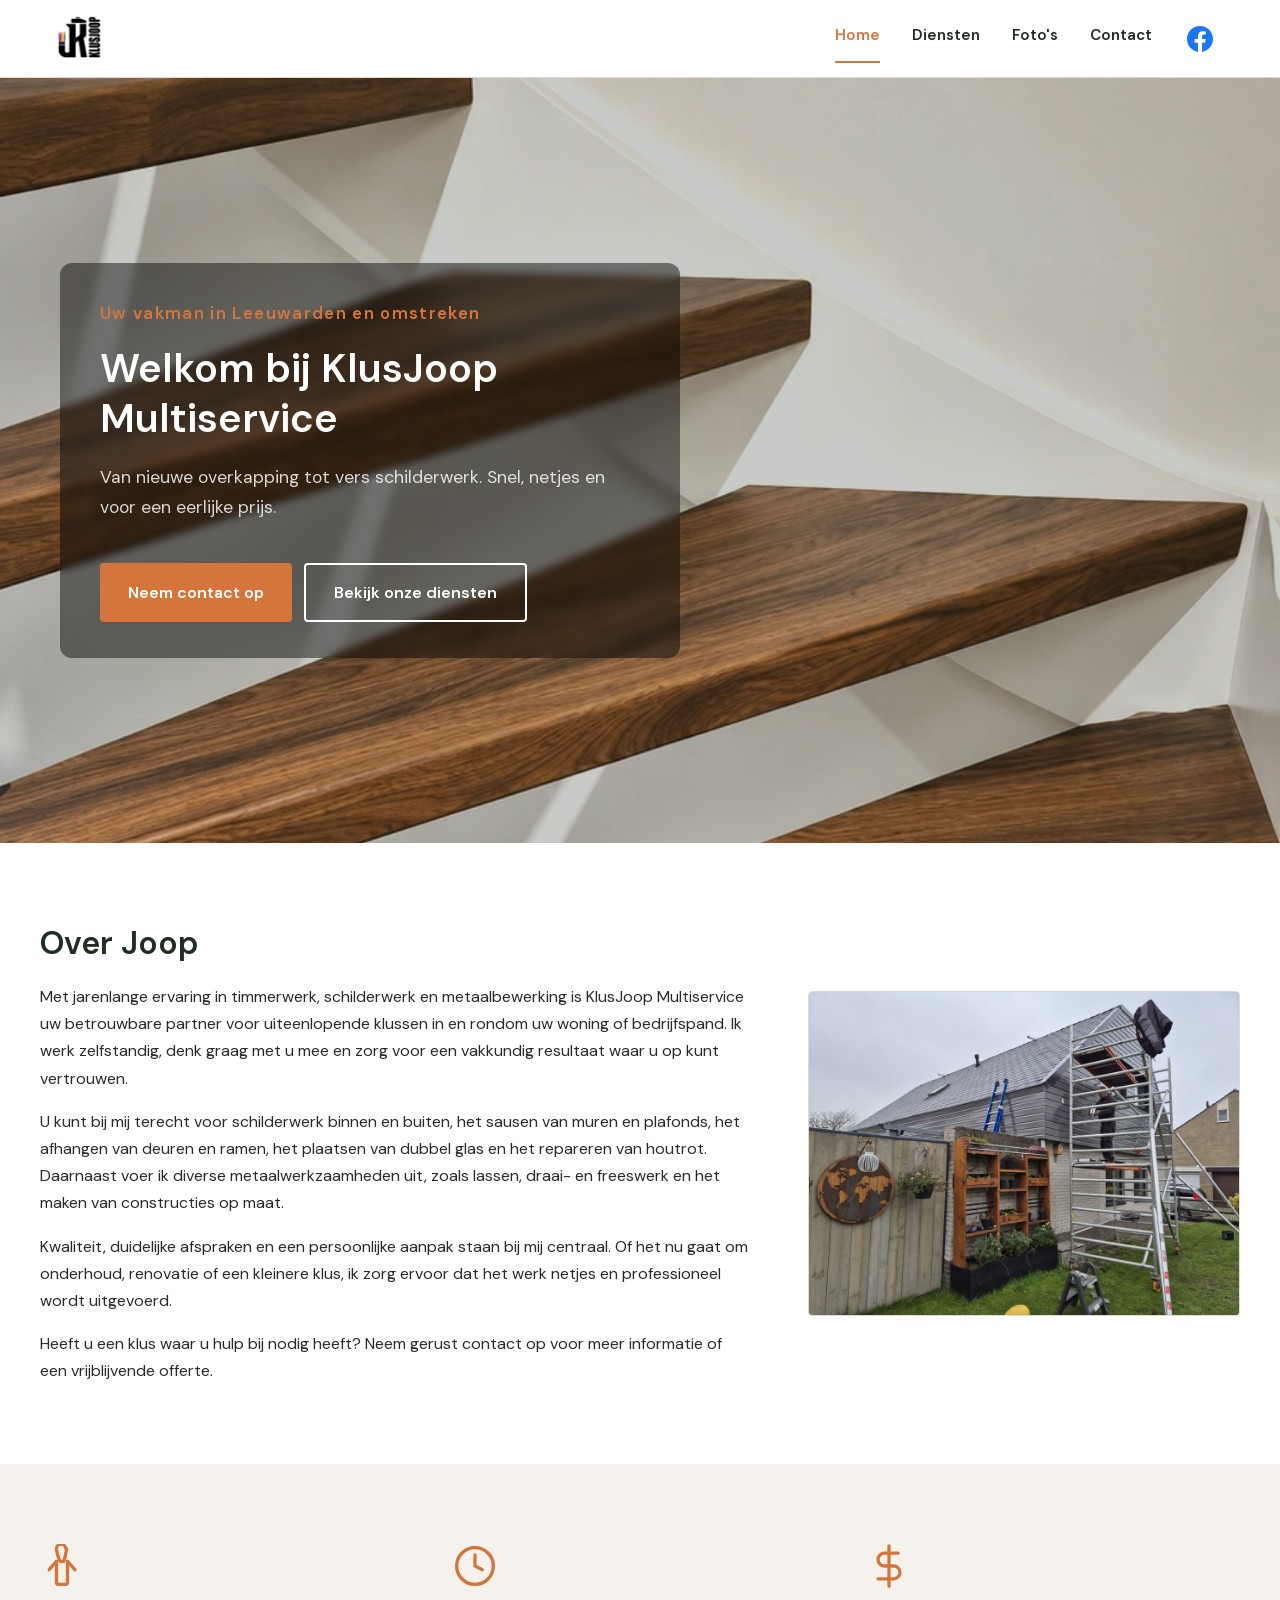
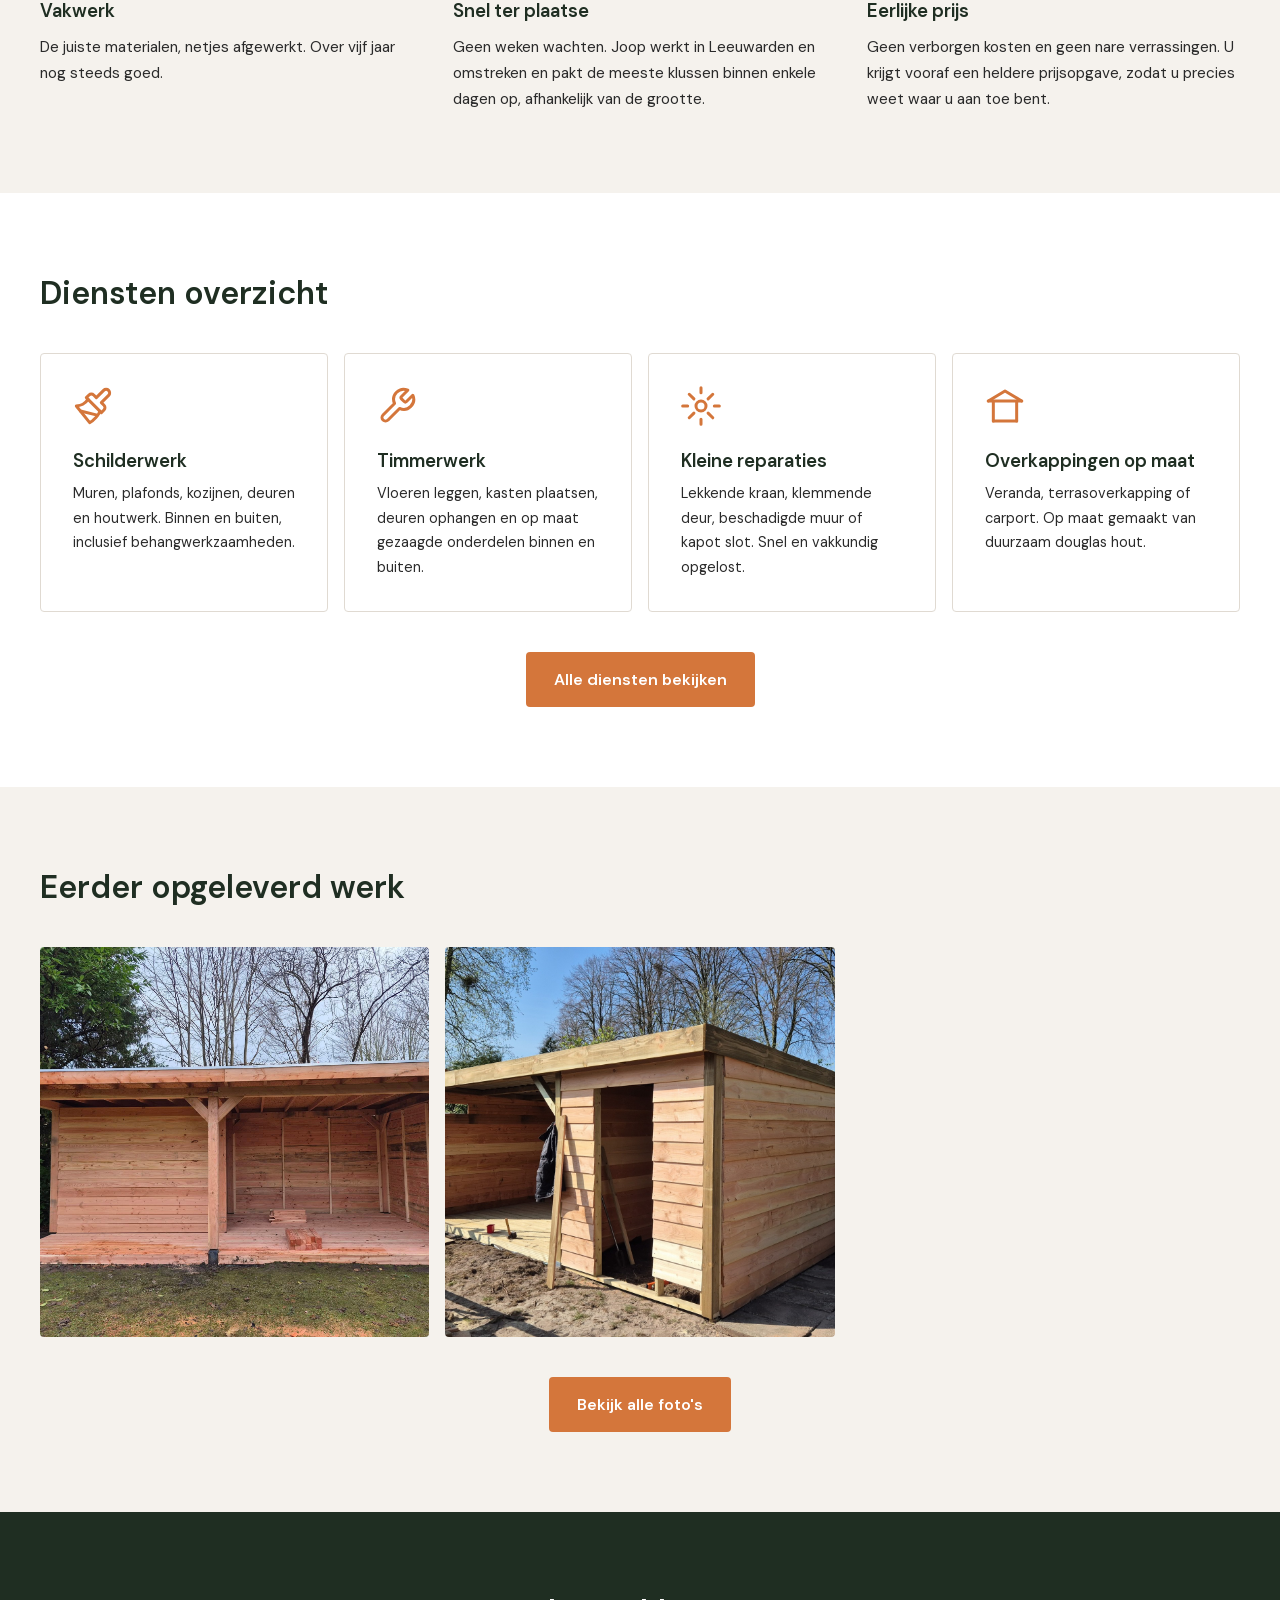
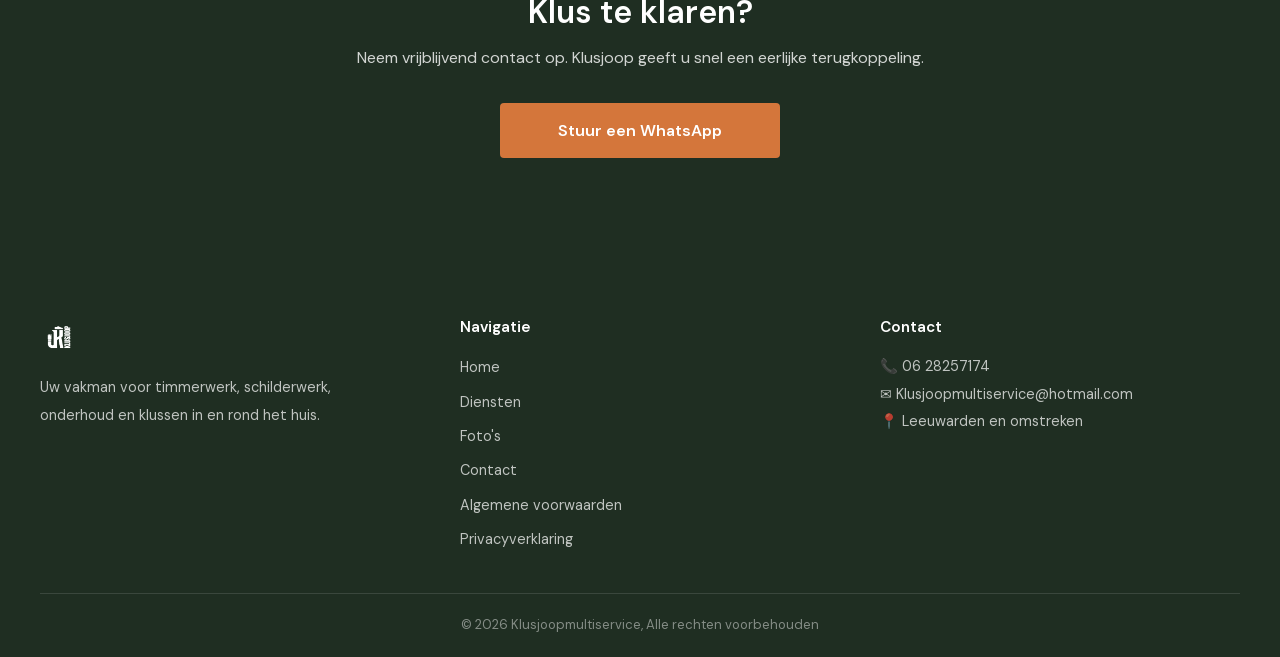
==== commit 09f8664a: "Verwijder verkeerde schilderwerk foto (Chris Postma steiger) Co-Authored-By: Claude Sonnet 4.6 <nore" ====
--- a/index.html
+++ b/index.html
@@ -205,9 +205,6 @@
         <div class="project-foto">
           <img src="images/overkappingen/490574502_122233581524205254_4826941163059141620_n.jpg" alt="Overkapping buitenconstructie uitgevoerd door KlusJoop in Leeuwarden" loading="lazy" width="2048" height="1152">
         </div>
-        <div class="project-foto">
-          <img src="images/schilderwerk/474758543_122211121628205254_1711628258566395166_n.jpg" alt="Schilderwerk uitgevoerd door KlusJoop in Leeuwarden" loading="lazy" width="1536" height="2048">
-        </div>
       </div>
       <div class="projecten-preview-cta">
         <a href="projecten.html" class="btn btn-primair" style="width:auto;display:inline-flex;">Bekijk alle foto's</a>
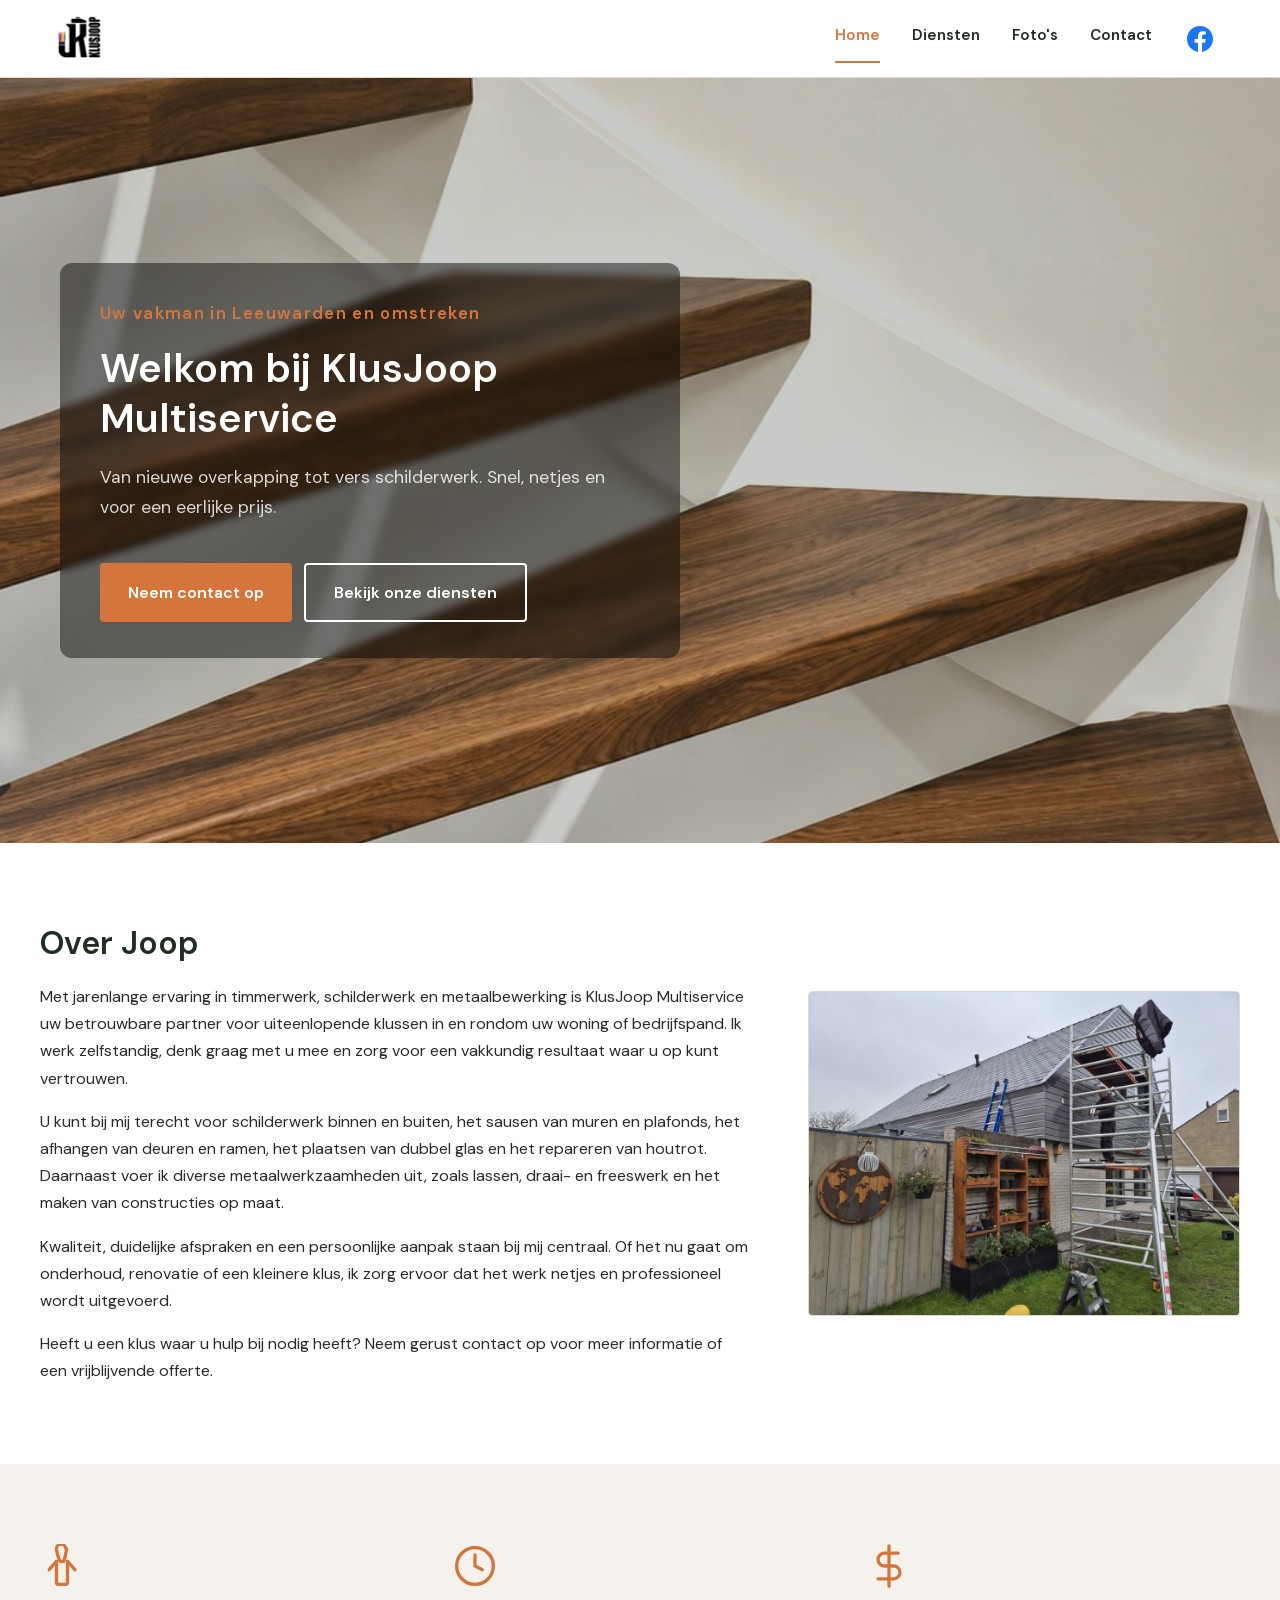
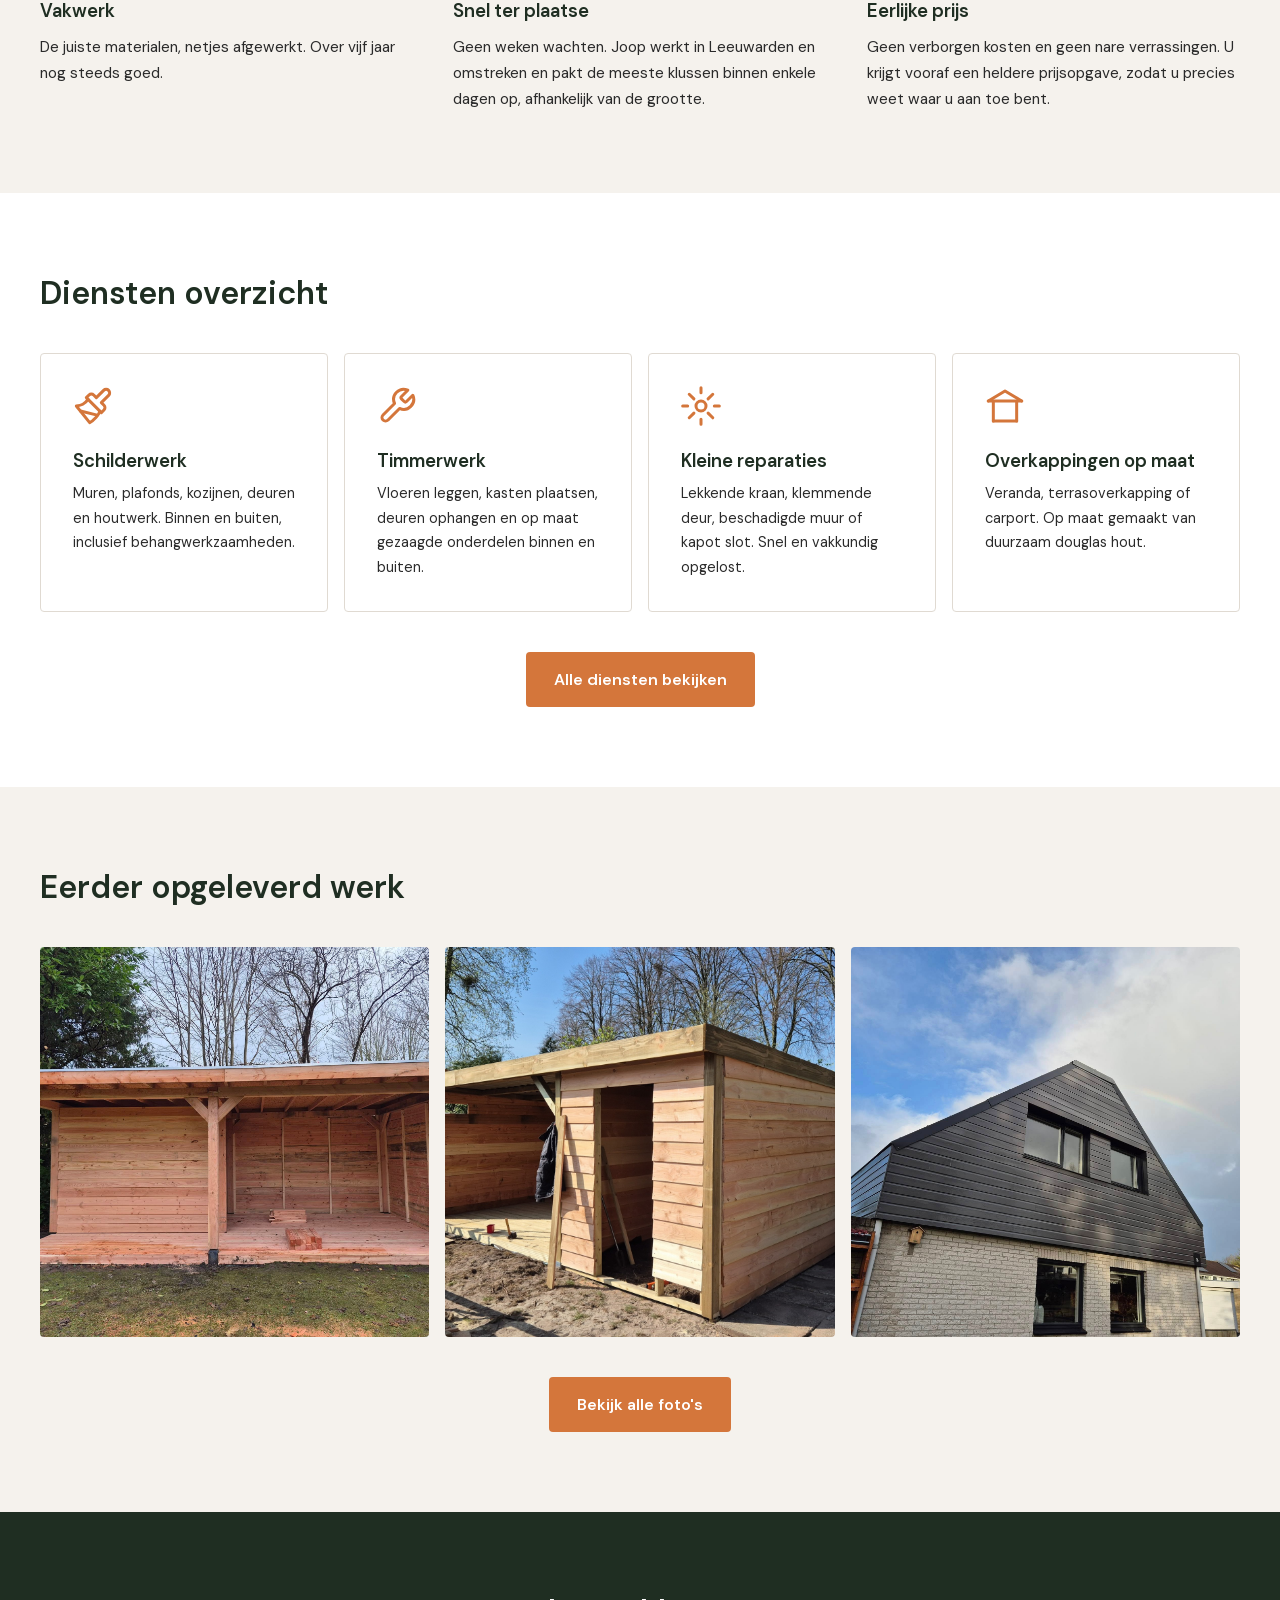
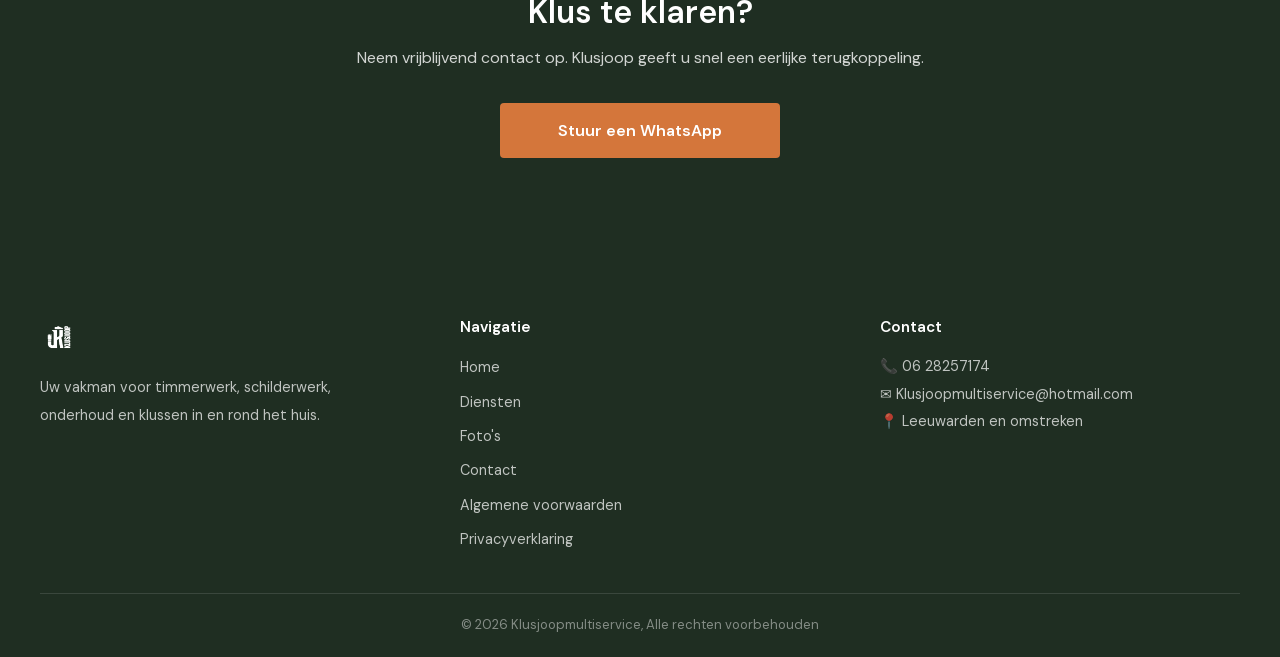
==== commit f997c1a9: "Voeg huisfoto toe aan 'Eerder opgeleverd werk' op homepage Co-Authored-By: Claude Sonnet 4.6 <norepl" ====
--- a/index.html
+++ b/index.html
@@ -205,6 +205,9 @@
         <div class="project-foto">
           <img src="images/overkappingen/490574502_122233581524205254_4826941163059141620_n.jpg" alt="Overkapping buitenconstructie uitgevoerd door KlusJoop in Leeuwarden" loading="lazy" width="2048" height="1152">
         </div>
+        <div class="project-foto">
+          <img src="images/schilderwerk/481178226_122220044108205254_342559378968915354_n.jpg" alt="Schilderwerkzaamheden uitgevoerd door KlusJoop in Leeuwarden" loading="lazy" width="2048" height="1536">
+        </div>
       </div>
       <div class="projecten-preview-cta">
         <a href="projecten.html" class="btn btn-primair" style="width:auto;display:inline-flex;">Bekijk alle foto's</a>
